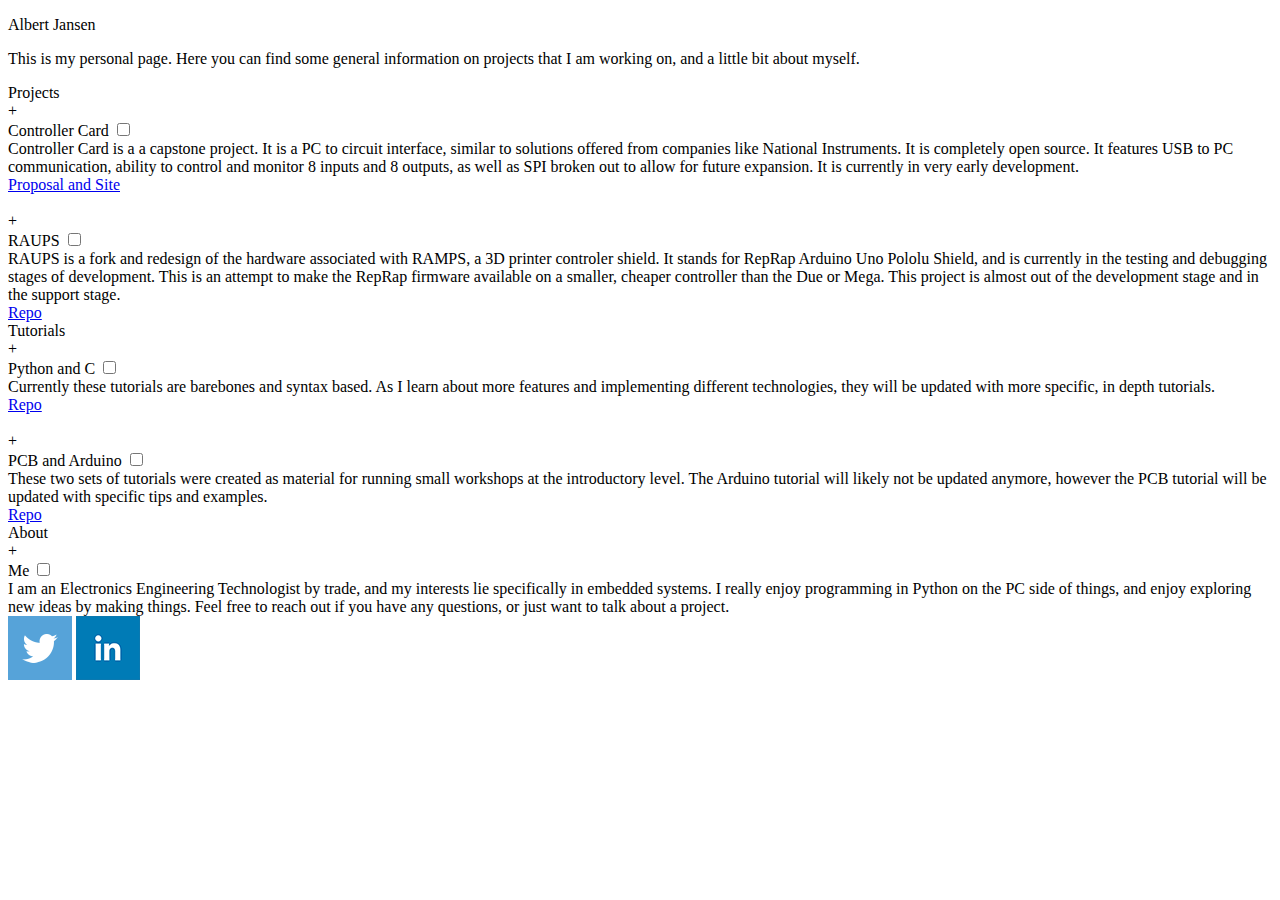
==== index.html @ 80f3be51 "Changed everything. Simpler now." ====
<!DOCTYPE html>
<html>
<head>
    <meta name="viewport" content="width=device-width, initial-scale=1.0" />
    <title>Albert Jansen</title>
    <link href='https://fonts.googleapis.com/css?family=Open+Sans' rel='stylesheet' type='text/css'>
    <link rel="stylesheet" type="text/css" href="style1.css">
    <link rel="shortcut icon" href="images/icon.ico" type="image/x-icon" />
</head>
<body>
    <div id="intro">
        <div id="hello">
            <p>Albert Jansen</p>
        </div>
        <p class="medium-par">This is my personal page. Here you can find some general
            information on projects that I am working on, and a little bit about
            myself.
        </p>
    </div>
    <div class="expandables">
        <div class="collapse-title">
            Projects
        </div>
        <div class="collapse_container">
            <label class="collapse" for="_1"> <div class="green">+</div> Controller Card</label>
            <input id="_1" type="checkbox">
            <div class="collapse_content">Controller Card is a a capstone project. It is a PC to circuit interface, similar to solutions offered
                                            from companies like National Instruments. It is completely open source. It features USB
                                            to PC communication, ability to control and monitor 8 inputs and 8 outputs, as well as SPI broken
                                            out to allow for future expansion. It is currently in very early development.
                                            <br>
                                            <a href="http://eelbot.github.io/ControllerCard/">Proposal and Site</a>
            </div>
        </div>
        <br>
        <div class="collapse_container">
            <label class="collapse" for="_2"> <div class="green">+</div> RAUPS</label>
            <input id="_2" type="checkbox">
            <div class="collapse_content">RAUPS is a fork and redesign of the hardware associated with RAMPS, a 3D printer controler shield.
                                            It stands for RepRap Arduino Uno Pololu Shield, and is currently in the testing and debugging stages
                                            of development. This is an attempt to make the RepRap firmware available on a smaller, cheaper
                                            controller than the Due or Mega. This project is almost out of the development stage and in the
                                            support stage.
                                            <br>
                                            <a href="https://github.com/eelbot/RAUPS">Repo</a>
            </div>
        </div>
    </div>
    <div class="expandables">
        <div class="collapse-title">
            Tutorials
        </div>
        <div class="collapse_container">
            <label class="collapse" for="_3"> <div class="green">+</div> Python and C</label>
            <input id="_3" type="checkbox">
            <div class="collapse_content">Currently these tutorials are barebones and syntax based. As I learn about more features and
                                            implementing different technologies, they will be updated with more specific, in depth
                                            tutorials.
                                            <br>
                                        <a href="https://github.com/eelbot/Tutorials">Repo</a>
            </div>
        </div>
        <br>
        <div class="collapse_container">
            <label class="collapse" for="_4"> <div class="green">+</div> PCB and Arduino</label>
            <input id="_4" type="checkbox">
            <div class="collapse_content">These two sets of tutorials were created as material for running small workshops at the
                                            introductory level. The Arduino tutorial will likely not be updated anymore, however the PCB
                                            tutorial will be updated with specific tips and examples.
                                            <br>
                                            <a href="https://github.com/eelbot/Tutorials">Repo</a>
            </div>
        </div>
    </div>
    <div class="expandables">
        <div class="collapse-title">
            About
        </div>
        <div class="collapse_container">
            <label class="collapse" for="_5"> <div class="green">+</div> Me</label>
            <input id="_5" type="checkbox">
            <div class="collapse_content">I am an Electronics Engineering Technologist by trade, and my interests lie specifically in
                                            embedded systems. I really enjoy programming in Python on the PC side of things, and enjoy exploring
                                            new ideas by making things. Feel free to reach out if you have any questions, or just want to talk
                                            about a project.</div>
        </div>
    </div>
    <div class="social_media">
        <a class="social_icon" href="https://twitter.com/eelbot314"><img src="images/64-twitter.png"></a>
        <a class="social_icon" href="https://ca.linkedin.com/in/ajansen314"><img src="images/64-linkedin.png"></a>
    </div>
</body>
</html>
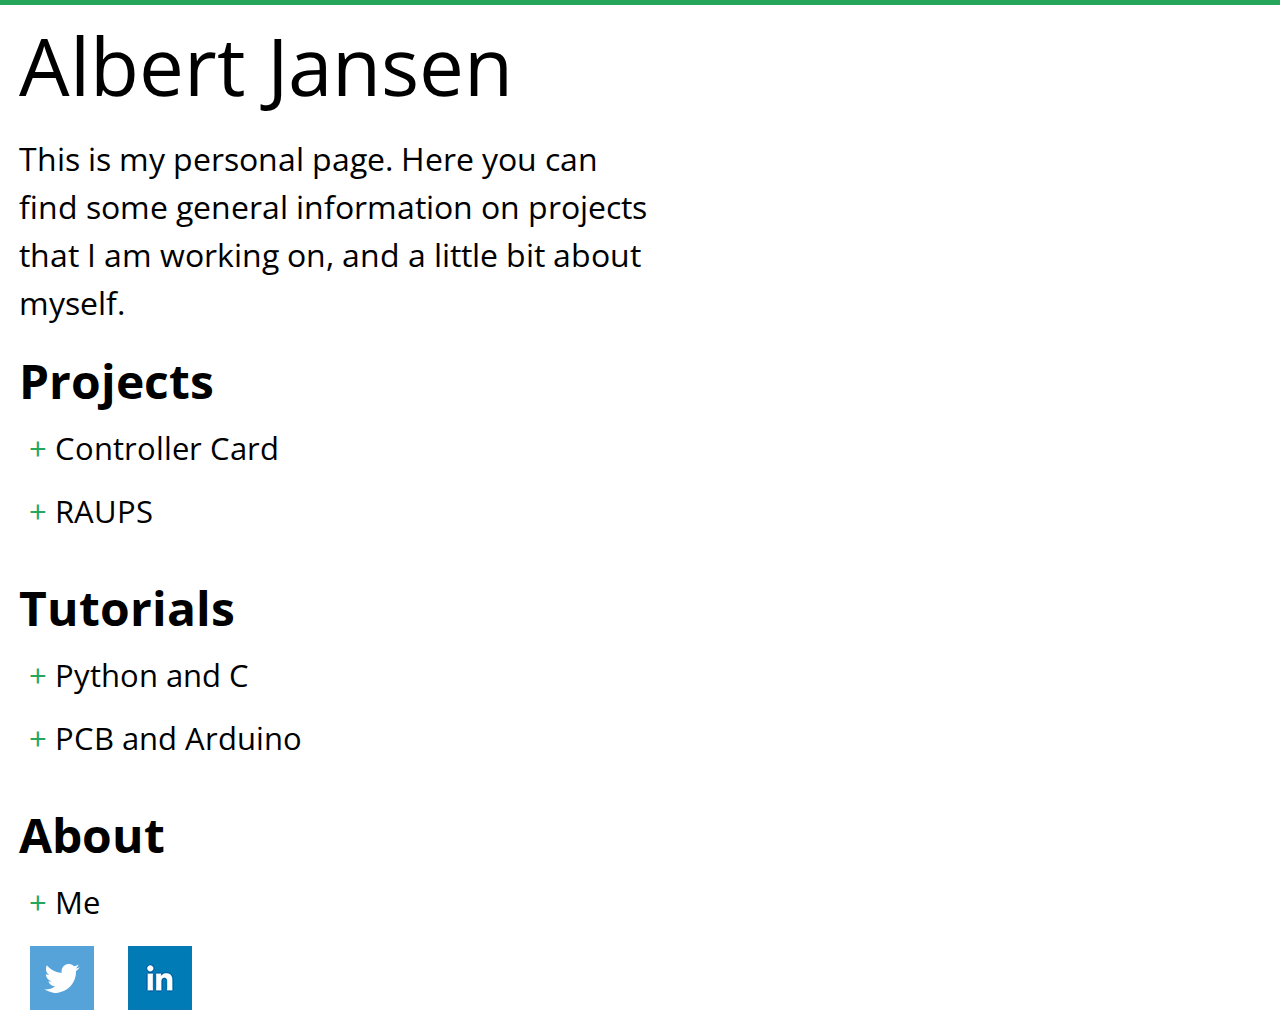
==== commit ed39b85a: "Quick fix to stylesheet ref" ====
--- a/index.html
+++ b/index.html
@@ -4,7 +4,7 @@
     <meta name="viewport" content="width=device-width, initial-scale=1.0" />
     <title>Albert Jansen</title>
     <link href='https://fonts.googleapis.com/css?family=Open+Sans' rel='stylesheet' type='text/css'>
-    <link rel="stylesheet" type="text/css" href="style1.css">
+    <link rel="stylesheet" type="text/css" href="style.css">
     <link rel="shortcut icon" href="images/icon.ico" type="image/x-icon" />
 </head>
 <body>
--- a/style.css
+++ b/style.css
@@ -0,0 +1,126 @@
+/* CSS Reset */
+
+html, body, div, span, applet, object, iframe, h1, h2, h3, h4, h5, h6, p, blockquote, pre, a, abbr, acronym, address, big, cite, code, del, dfn, em, img, ins, kbd, q, s, samp, small, strike, strong, sub, sup, tt, var, b, u, i, center, dl, dt, dd, ol, ul, li, fieldset, form, label, legend, table, caption, tbody, tfoot, thead, tr, th, td, article, aside, canvas, details, embed, figure, figcaption, footer, header, hgroup, menu, nav, output, ruby, section, summary, time, mark, audio, video {
+    margin: 0;
+    padding: 0;
+    border: 0;
+    font-size: 100%;
+    font: inherit;
+    vertical-align: baseline;
+}
+
+/* HTML5 display-role reset for older browsers */
+
+article, aside, details, figcaption, figure, footer, header, hgroup, menu, nav, section {
+    display: block;
+}
+body {
+    line-height: 1;
+    padding-bottom: 20px;
+}
+ol, ul {
+    list-style: none;
+}
+blockquote, q {
+    quotes: none;
+}
+blockquote:before, blockquote:after, q:before, q:after {
+    content: '';
+    content: none;
+}
+table {
+    border-collapse: collapse;
+    border-spacing: 0;
+}
+
+/*********STYLES*********/
+
+body{
+    width: 100%;
+    background-color: white;
+    color: black;
+    text-align: left;
+    border-top: solid 5px #26A65B;
+    font-family: 'Open Sans', sans-serif;
+}
+
+#intro{
+    width: 50%;
+    padding-left: 1.5%;
+    padding-top: 20px;
+}
+
+#hello {
+    padding-bottom: 30px;
+    font-size: 5em;
+}
+.medium-par{
+    font-size: 2em;
+    line-height: 150%;
+}
+
+
+
+.expandables{
+    padding-top: 30px;
+    padding-left:1.5%;
+    padding-bottom:20px;
+    width:50%;
+}
+.collapse-title{
+    font-size: 3em;
+    padding-bottom: 20px;
+    font-weight: bold;
+}
+
+.collapse_container{
+    padding-left: 1.5%;
+}
+.collapse_content{
+    font-size:1.5em;
+    padding-left: 2%;
+    line-height: 150%;
+}
+.collapse{
+  font-size: 31px;
+  display:block;
+  line-height: 150%;
+  cursor: pointer;
+}
+.collapse + input{
+  display:none;
+}
+.collapse + input + *{
+  display:none;
+}
+.collapse+ input:checked + *{
+  display:block;
+}
+
+.green{
+    display: inline-block;
+    color: #26A65B;
+}
+
+.socila_media{
+    padding-top:30px;
+}
+.social_icon{
+    width:50px;
+    height:50px;
+    margin-left:30px;
+}
+
+@media screen and (max-width: 800px) {
+    .expandables{
+        width:95%;
+        float:none;
+        border:none;
+    }
+    #intro{
+        width: 95%;
+    }
+    #hello{
+        padding-left:10px;
+    }
+}
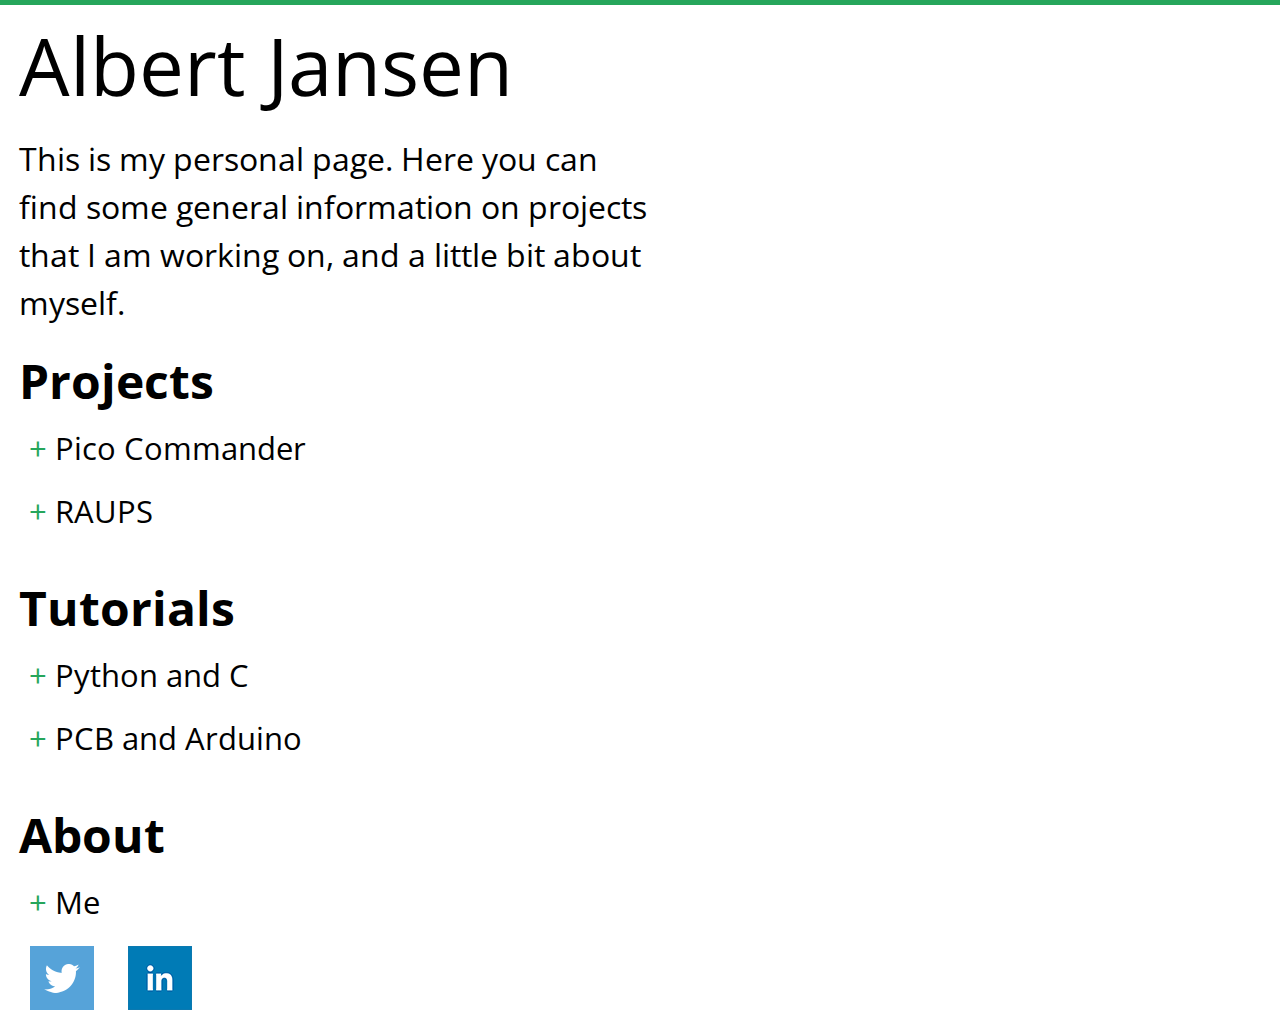
==== commit 2ede80b5: "Updated links and descriptions" ====
--- a/index.html
+++ b/index.html
@@ -22,14 +22,14 @@
             Projects
         </div>
         <div class="collapse_container">
-            <label class="collapse" for="_1"> <div class="green">+</div> Controller Card</label>
+            <label class="collapse" for="_1"> <div class="green">+</div> Pico Commander</label>
             <input id="_1" type="checkbox">
-            <div class="collapse_content">Controller Card is a a capstone project. It is a PC to circuit interface, similar to solutions offered
-                                            from companies like National Instruments. It is completely open source. It features USB
+            <div class="collapse_content">Controller Card is a a capstone project. It is a controller that offers a simple
+                                            PC interface from which to control and monitor circuits. It is completely open source (under GPL v3). It features USB
                                             to PC communication, ability to control and monitor 8 inputs and 8 outputs, as well as SPI broken
-                                            out to allow for future expansion. It is currently in very early development.
+                                            out to allow for future expansion.
                                             <br>
-                                            <a href="http://eelbot.github.io/ControllerCard/">Proposal and Site</a>
+                                            <a href="http://eelbot.github.io/PicoCommander/">Proposal and Site</a>
             </div>
         </div>
         <br>
@@ -37,10 +37,8 @@
             <label class="collapse" for="_2"> <div class="green">+</div> RAUPS</label>
             <input id="_2" type="checkbox">
             <div class="collapse_content">RAUPS is a fork and redesign of the hardware associated with RAMPS, a 3D printer controler shield.
-                                            It stands for RepRap Arduino Uno Pololu Shield, and is currently in the testing and debugging stages
-                                            of development. This is an attempt to make the RepRap firmware available on a smaller, cheaper
-                                            controller than the Due or Mega. This project is almost out of the development stage and in the
-                                            support stage.
+                                            It stands for RepRap Arduino Uno Pololu Shield. This is an attempt to make the RepRap firmware available on a smaller,
+                                            cheaper controller than the Due or Mega.
                                             <br>
                                             <a href="https://github.com/eelbot/RAUPS">Repo</a>
             </div>
@@ -53,9 +51,9 @@
         <div class="collapse_container">
             <label class="collapse" for="_3"> <div class="green">+</div> Python and C</label>
             <input id="_3" type="checkbox">
-            <div class="collapse_content">Currently these tutorials are barebones and syntax based. As I learn about more features and
-                                            implementing different technologies, they will be updated with more specific, in depth
-                                            tutorials.
+            <div class="collapse_content">Currently these tutorials are barebones and syntax based. They were initially created to run workshops
+                                            that would brush up syntax in preparation for programming challenges. As I learn about more features and
+                                            implementing different libraries, they will be updated.
                                             <br>
                                         <a href="https://github.com/eelbot/Tutorials">Repo</a>
             </div>
@@ -65,8 +63,9 @@
             <label class="collapse" for="_4"> <div class="green">+</div> PCB and Arduino</label>
             <input id="_4" type="checkbox">
             <div class="collapse_content">These two sets of tutorials were created as material for running small workshops at the
-                                            introductory level. The Arduino tutorial will likely not be updated anymore, however the PCB
-                                            tutorial will be updated with specific tips and examples.
+                                            introductory level. The Arduino tutorials were used at workshops I ran very successfully, with audiences
+                                            ranging from no knowledge of circuits to first year engineering students. The PCB workshop was also
+                                            created to aid in a workshop.
                                             <br>
                                             <a href="https://github.com/eelbot/Tutorials">Repo</a>
             </div>
@@ -80,9 +79,9 @@
             <label class="collapse" for="_5"> <div class="green">+</div> Me</label>
             <input id="_5" type="checkbox">
             <div class="collapse_content">I am an Electronics Engineering Technologist by trade, and my interests lie specifically in
-                                            embedded systems. I really enjoy programming in Python on the PC side of things, and enjoy exploring
-                                            new ideas by making things. Feel free to reach out if you have any questions, or just want to talk
-                                            about a project.</div>
+                                            embedded systems. I like working with Python, and am looking forward to continuing work on projects
+                                            involving microcontrollers and FPGA's. Feel free to reach out if you have any questions, or just
+                                            wanto to talk about a project.</div>
         </div>
     </div>
     <div class="social_media">
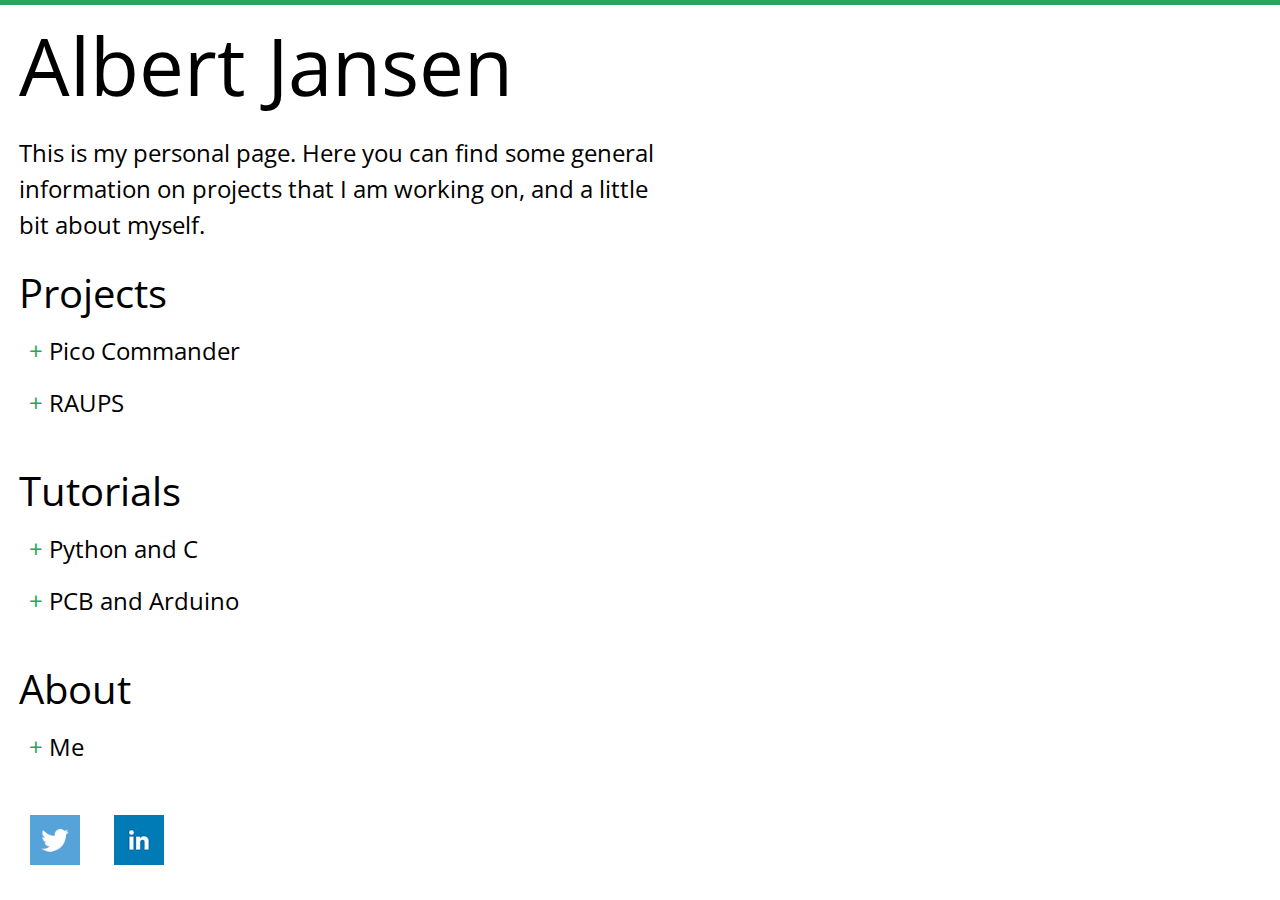
==== commit 6cd63828: "Spelling fixes" ====
--- a/index.html
+++ b/index.html
@@ -24,7 +24,7 @@
         <div class="collapse_container">
             <label class="collapse" for="_1"> <div class="green">+</div> Pico Commander</label>
             <input id="_1" type="checkbox">
-            <div class="collapse_content">Controller Card is a a capstone project. It is a controller that offers a simple
+            <div class="collapse_content">Pico Commander is a a capstone project. It is a controller that offers a simple
                                             PC interface from which to control and monitor circuits. It is completely open source (under GPL v3). It features USB
                                             to PC communication, ability to control and monitor 8 inputs and 8 outputs, as well as SPI broken
                                             out to allow for future expansion.
@@ -81,7 +81,7 @@
             <div class="collapse_content">I am an Electronics Engineering Technologist by trade, and my interests lie specifically in
                                             embedded systems. I like working with Python, and am looking forward to continuing work on projects
                                             involving microcontrollers and FPGA's. Feel free to reach out if you have any questions, or just
-                                            wanto to talk about a project.</div>
+                                            want to talk about a project.</div>
         </div>
     </div>
     <div class="social_media">
--- a/style.css
+++ b/style.css
@@ -55,7 +55,7 @@
     font-size: 5em;
 }
 .medium-par{
-    font-size: 2em;
+    font-size: 1.5em;
     line-height: 150%;
 }
 
@@ -68,21 +68,20 @@
     width:50%;
 }
 .collapse-title{
-    font-size: 3em;
+    font-size: 2.5em;
     padding-bottom: 20px;
-    font-weight: bold;
 }
 
 .collapse_container{
     padding-left: 1.5%;
 }
 .collapse_content{
-    font-size:1.5em;
+    font-size:1.2em;
     padding-left: 2%;
     line-height: 150%;
 }
 .collapse{
-  font-size: 31px;
+  font-size: 1.5em;
   display:block;
   line-height: 150%;
   cursor: pointer;
@@ -102,12 +101,11 @@
     color: #26A65B;
 }
 
-.socila_media{
+.social_media{
     padding-top:30px;
 }
-.social_icon{
+.social_icon img{
     width:50px;
-    height:50px;
     margin-left:30px;
 }
 
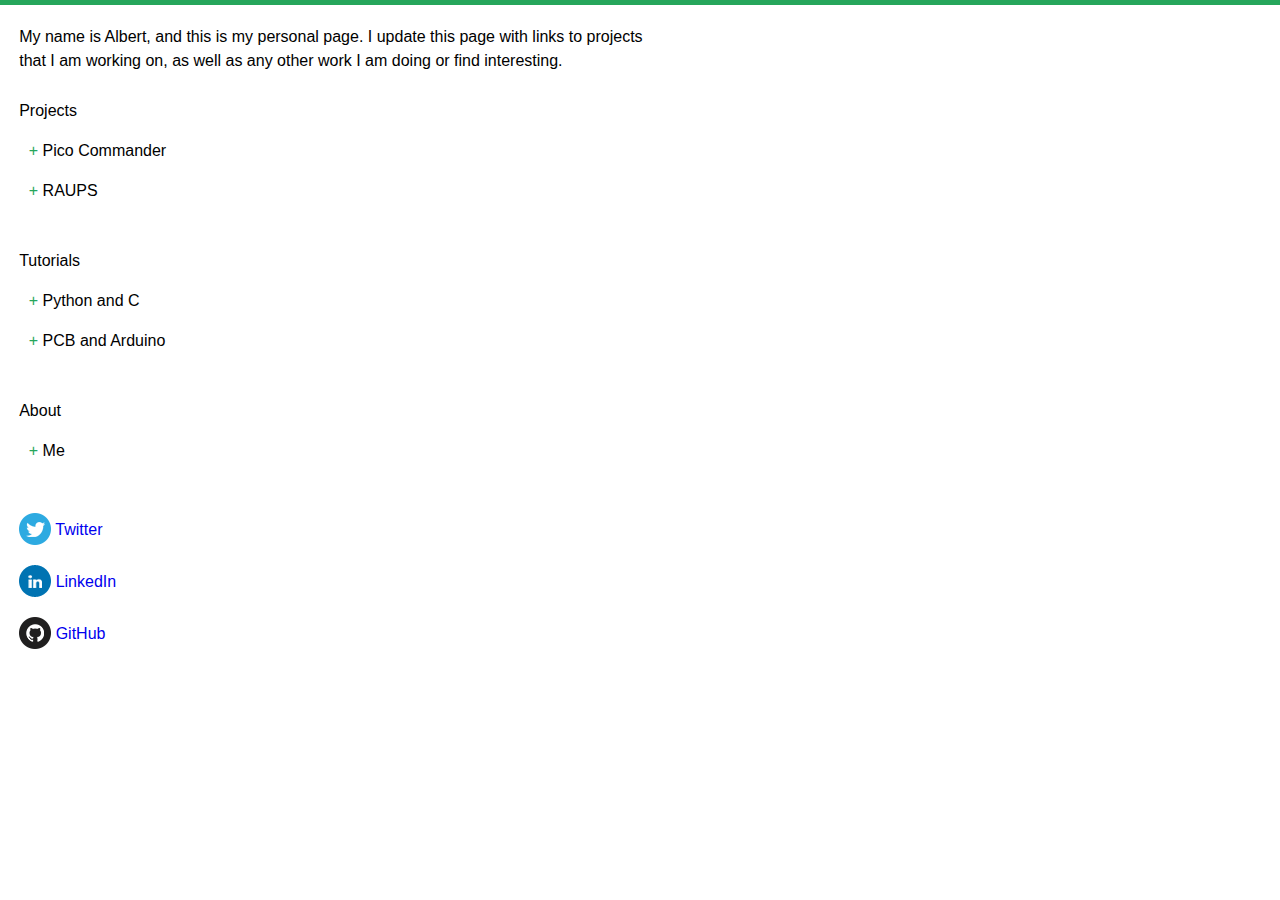
==== commit 98cad7c0: "Layout changes and icon changes" ====
--- a/index.html
+++ b/index.html
@@ -3,18 +3,14 @@
 <head>
     <meta name="viewport" content="width=device-width, initial-scale=1.0" />
     <title>Albert Jansen</title>
-    <link href='https://fonts.googleapis.com/css?family=Open+Sans' rel='stylesheet' type='text/css'>
     <link rel="stylesheet" type="text/css" href="style.css">
     <link rel="shortcut icon" href="images/icon.ico" type="image/x-icon" />
 </head>
 <body>
     <div id="intro">
-        <div id="hello">
-            <p>Albert Jansen</p>
-        </div>
-        <p class="medium-par">This is my personal page. Here you can find some general
-            information on projects that I am working on, and a little bit about
-            myself.
+        <p class="medium-par">My name is Albert, and this is my personal page.
+            I update this page with links to projects that I am working on,
+            as well as any other work I am doing or find interesting.
         </p>
     </div>
     <div class="expandables">
@@ -85,8 +81,12 @@
         </div>
     </div>
     <div class="social_media">
-        <a class="social_icon" href="https://twitter.com/eelbot314"><img src="images/64-twitter.png"></a>
-        <a class="social_icon" href="https://ca.linkedin.com/in/ajansen314"><img src="images/64-linkedin.png"></a>
+        <a class="social_icon" href="https://twitter.com/eelbot314"><img src="images/twitter.png"><span> Twitter</span></a>
+        <br><br>
+        <a class="social_icon" href="https://ca.linkedin.com/in/ajansen314"><img src="images/linkedin.png"> LinkedIn</a>
+        <br><br>
+        <a class="social_icon" href="https://github.com/eelbot"><img src="images/github.png"> GitHub</a>
+
     </div>
 </body>
 </html>
--- a/style.css
+++ b/style.css
@@ -41,7 +41,7 @@
     color: black;
     text-align: left;
     border-top: solid 5px #26A65B;
-    font-family: 'Open Sans', sans-serif;
+    font-family: ‘Lucida Sans Unicode’, ‘Lucida Grande’, sans-serif;
 }
 
 #intro{
@@ -49,13 +49,7 @@
     padding-left: 1.5%;
     padding-top: 20px;
 }
-
-#hello {
-    padding-bottom: 30px;
-    font-size: 5em;
-}
 .medium-par{
-    font-size: 1.5em;
     line-height: 150%;
 }
 
@@ -68,7 +62,6 @@
     width:50%;
 }
 .collapse-title{
-    font-size: 2.5em;
     padding-bottom: 20px;
 }
 
@@ -76,12 +69,10 @@
     padding-left: 1.5%;
 }
 .collapse_content{
-    font-size:1.2em;
     padding-left: 2%;
     line-height: 150%;
 }
 .collapse{
-  font-size: 1.5em;
   display:block;
   line-height: 150%;
   cursor: pointer;
@@ -102,11 +93,16 @@
 }
 
 .social_media{
-    padding-top:30px;
+    margin-top:30px;
+}
+.social_icon{
+    text-decoration: none;
+    padding-left: 1.5%;
 }
 .social_icon img{
-    width:50px;
-    margin-left:30px;
+    margin-bottom: 4px;
+    vertical-align: middle;
+    width:32px;
 }
 
 @media screen and (max-width: 800px) {
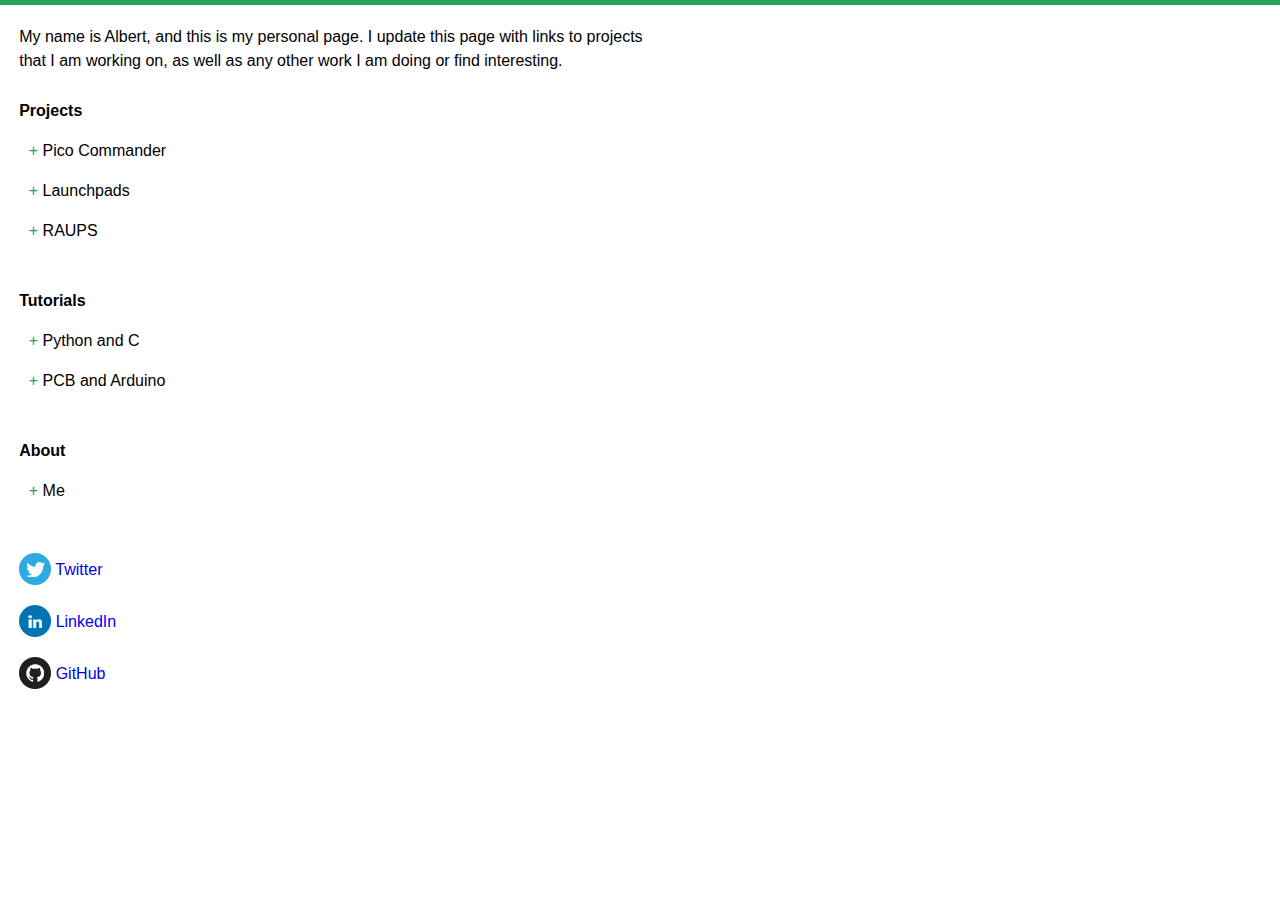
==== commit 528d6f4e: "Added BoosterPacks, made headings bold" ====
--- a/index.html
+++ b/index.html
@@ -30,8 +30,30 @@
         </div>
         <br>
         <div class="collapse_container">
-            <label class="collapse" for="_2"> <div class="green">+</div> RAUPS</label>
+            <label class="collapse" for="_2"> <div class="green">+</div> Launchpads</label>
             <input id="_2" type="checkbox">
+            <div class="collapse_content">At first I created booster packs as a testing platform for the PicoCommander project, but they are quickly
+                                            progressing to become projects all their own.
+                                            <br><br>
+                                        The <strong>BufferLP</strong> Booster Pack provides 8 inputs and 8 outputs working at 5V, capable of sinking 180mA each.
+                                        It provides extra power, and allows the launchpad to be easily powered externally via a 5V DC Jack. It follows the standard
+                                        LaunchPad layout, and has almost no extra code overhead. Besides controlling the 5V inputs and outputs, a small amount of extra
+                                        code needs to be added to enable/disable the buffers. The hardware files are provided, with Energia and CCS examples coming in
+                                        the near future.
+                                        <br>
+                                        <a href="https://github.com/eelbot/BufferLP">Repo</a>
+                                        <br><br>
+                                        The <strong>USBLP</strong> Booster Pack breaks out the built in USB pins on the TMS320F28069M Booster Pack, and also connects
+                                        an SPI flash chip to SPIB. This booster pack is not universally compatible, since not every LaunchPad has built in USB pins. A CCS
+                                        example will be uploaded in the near future, since Energia does not break out the USB functionality built into the LaunchPad.
+                                        <br>
+                                        <a href="https://github.com/eelbot/USBLP">Repo</a>
+            </div>
+        </div>
+        <br>
+        <div class="collapse_container">
+            <label class="collapse" for="_3"> <div class="green">+</div> RAUPS</label>
+            <input id="_3" type="checkbox">
             <div class="collapse_content">RAUPS is a fork and redesign of the hardware associated with RAMPS, a 3D printer controler shield.
                                             It stands for RepRap Arduino Uno Pololu Shield. This is an attempt to make the RepRap firmware available on a smaller,
                                             cheaper controller than the Due or Mega.
@@ -45,8 +67,8 @@
             Tutorials
         </div>
         <div class="collapse_container">
-            <label class="collapse" for="_3"> <div class="green">+</div> Python and C</label>
-            <input id="_3" type="checkbox">
+            <label class="collapse" for="_4"> <div class="green">+</div> Python and C</label>
+            <input id="_4" type="checkbox">
             <div class="collapse_content">Currently these tutorials are barebones and syntax based. They were initially created to run workshops
                                             that would brush up syntax in preparation for programming challenges. As I learn about more features and
                                             implementing different libraries, they will be updated.
@@ -56,8 +78,8 @@
         </div>
         <br>
         <div class="collapse_container">
-            <label class="collapse" for="_4"> <div class="green">+</div> PCB and Arduino</label>
-            <input id="_4" type="checkbox">
+            <label class="collapse" for="_5"> <div class="green">+</div> PCB and Arduino</label>
+            <input id="_5" type="checkbox">
             <div class="collapse_content">These two sets of tutorials were created as material for running small workshops at the
                                             introductory level. The Arduino tutorials were used at workshops I ran very successfully, with audiences
                                             ranging from no knowledge of circuits to first year engineering students. The PCB workshop was also
@@ -72,8 +94,8 @@
             About
         </div>
         <div class="collapse_container">
-            <label class="collapse" for="_5"> <div class="green">+</div> Me</label>
-            <input id="_5" type="checkbox">
+            <label class="collapse" for="_6"> <div class="green">+</div> Me</label>
+            <input id="_6" type="checkbox">
             <div class="collapse_content">I am an Electronics Engineering Technologist by trade, and my interests lie specifically in
                                             embedded systems. I like working with Python, and am looking forward to continuing work on projects
                                             involving microcontrollers and FPGA's. Feel free to reach out if you have any questions, or just
--- a/style.css
+++ b/style.css
@@ -63,6 +63,7 @@
 }
 .collapse-title{
     padding-bottom: 20px;
+    font-weight: bold;
 }
 
 .collapse_container{
@@ -83,13 +84,16 @@
 .collapse + input + *{
   display:none;
 }
-.collapse+ input:checked + *{
+.collapse + input:checked + *{
   display:block;
 }
 
 .green{
     display: inline-block;
     color: #26A65B;
+}
+.emphasis{
+    font-weight: bold;
 }
 
 .social_media{
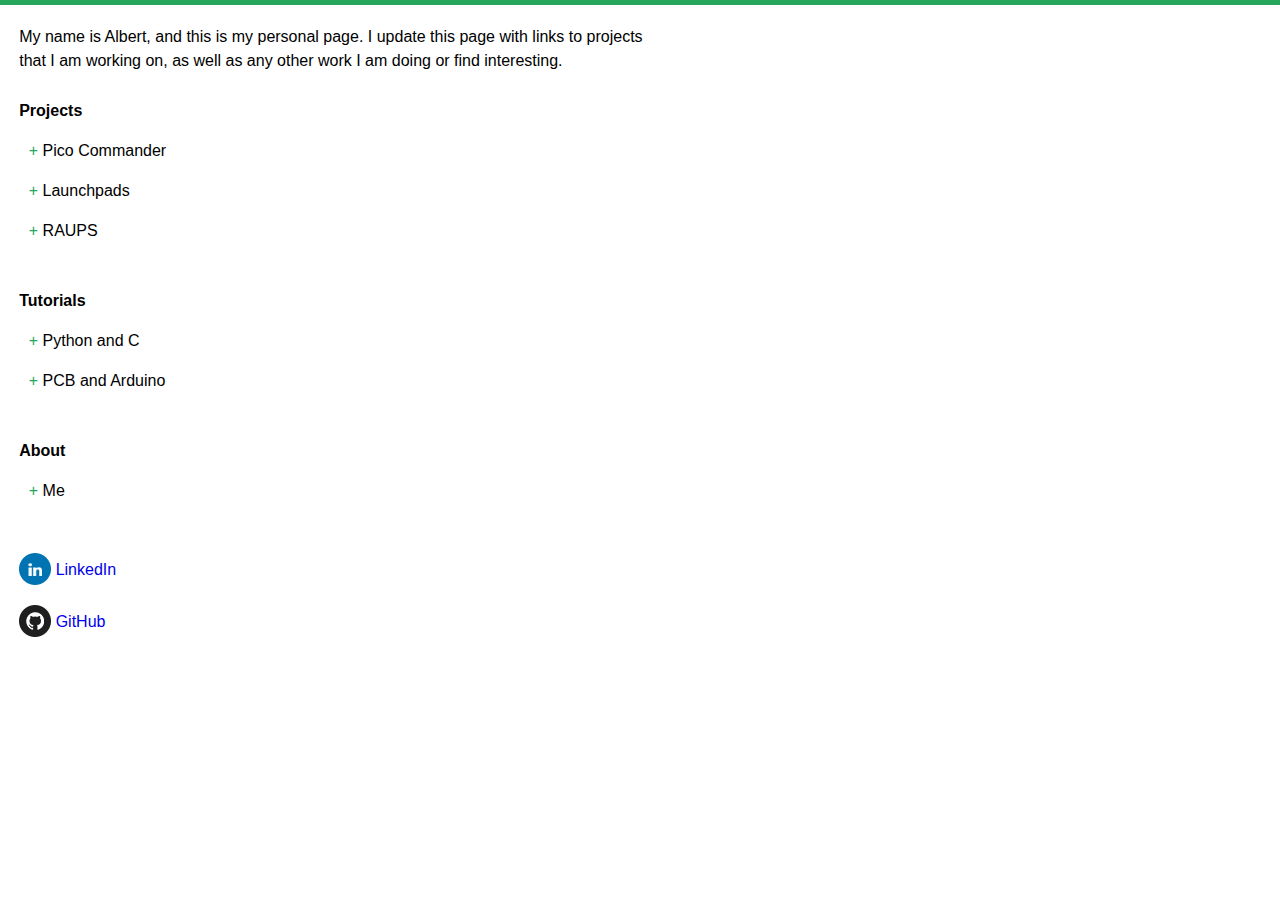
==== commit 817bf26b: "Removed twitter. Don't check it enough" ====
--- a/index.html
+++ b/index.html
@@ -103,12 +103,9 @@
         </div>
     </div>
     <div class="social_media">
-        <a class="social_icon" href="https://twitter.com/eelbot314"><img src="images/twitter.png"><span> Twitter</span></a>
-        <br><br>
         <a class="social_icon" href="https://ca.linkedin.com/in/ajansen314"><img src="images/linkedin.png"> LinkedIn</a>
         <br><br>
         <a class="social_icon" href="https://github.com/eelbot"><img src="images/github.png"> GitHub</a>
-
     </div>
 </body>
 </html>
